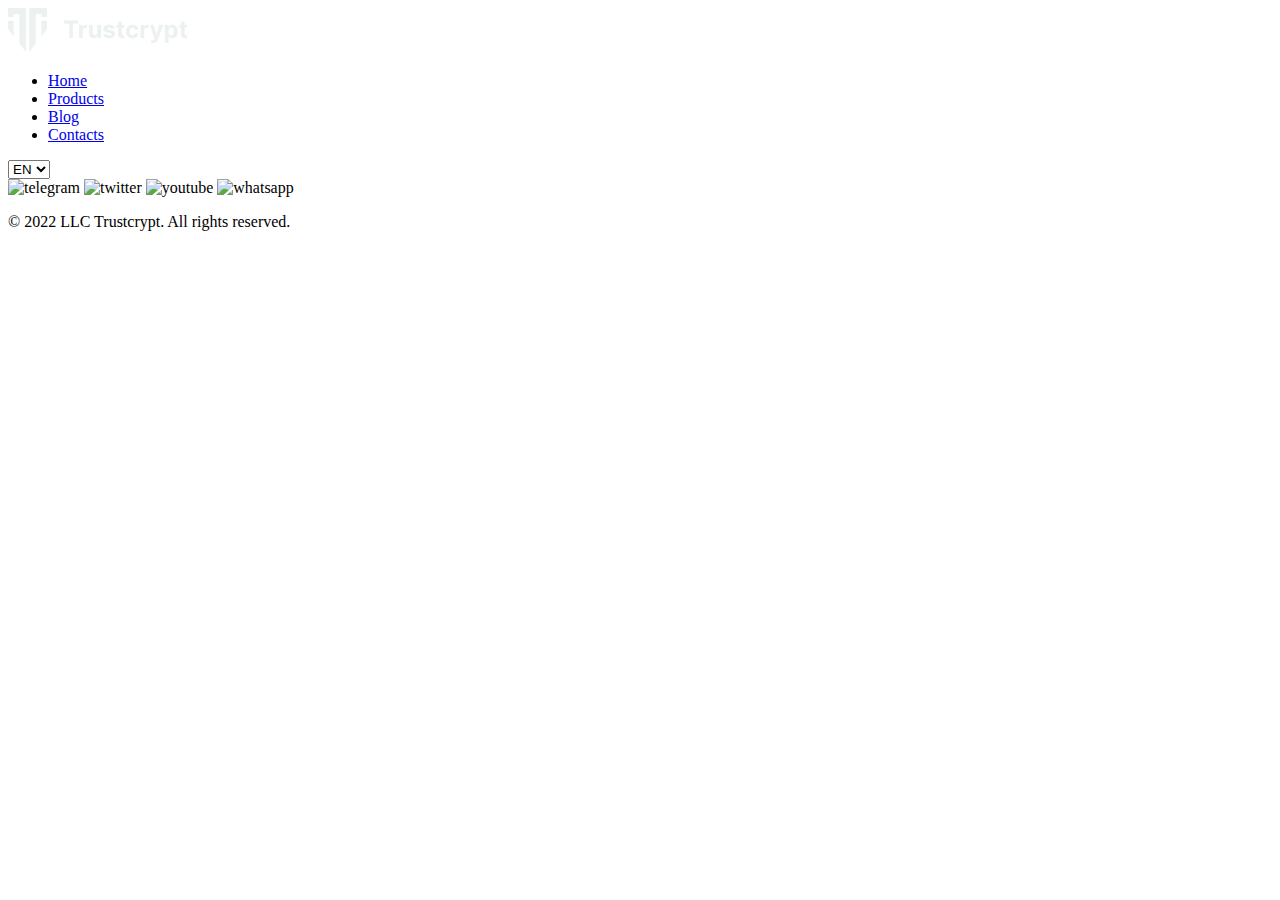
==== pages/index.html @ 2f2d6e78 "header" ====
<!DOCTYPE html>
<html lang="en">
<head>
    <meta charset="UTF-8">
    <meta name="viewport" content="width=device-width, initial-scale=1.0">
    <title>TrustCrypt</title>
    <link rel="stylesheet" href="https://cdnjs.cloudflare.com/ajax/libs/modern-normalize/3.0.1/modern-normalize.min.css" integrity="sha512-q6WgHqiHlKyOqslT/lgBgodhd03Wp4BEqKeW6nNtlOY4quzyG3VoQKFrieaCeSnuVseNKRGpGeDU3qPmabCANg==" crossorigin="anonymous" referrerpolicy="no-referrer" />
    <link rel="preconnect" href="https://fonts.googleapis.com">
    <link rel="preconnect" href="https://fonts.gstatic.com" crossorigin>
    <link href="https://fonts.googleapis.com/css2?family=Inter:ital,opsz,wght@0,14..32,100..900;1,14..32,100..900&display=swap" rel="stylesheet">
    <link rel="stylesheet" href="/scss/main.css">
</head>
<body>
    <div class="wrapper">
        <div class="container">
            <header class="header">
                <div class="header-item">
                <img src="/images/logo.jpg" alt="logo" class="logo">
                </div>
                <div class="header-item">
                    <nav class="nav">
                        <ul class="nav-list">
                            <li class="nav-list-item"><a href="/pages/index.html" class="nav-link">Home</a></li>
                            <li class="nav-list-item"><a href="/pages/products.html" class="nav-link">Products</a></li>
                            <li class="nav-list-item"><a href="/pages/blog.html" class="nav-link">Blog</a></li>
                            <li class="nav-list-item"><a href="#" class="nav-link">Contacts</a></li>
                        </ul>
                    </nav>
                    <div class="lang">
                        <select class="lang-dropdown" name="lang">
                            <option class="lang-dropdown-option" value="en">EN</option>
                            <option class="lang-dropdown-option" value="ua">UA</option>
                            <option class="lang-dropdown-option" value="ru">RU</option>
                        </select>
                    </div>
                    <div class="social">
                        <img src="/images/symboldefts.svg#tg" alt="telegram" class="social-link">
                        <img src="/images/symboldefts.svg#twt" alt="twitter" class="social-link">
                        <img src="/images/symboldefts.svg#yt" alt="youtube" class="social-link">
                        <img src="/images/symboldefts.svg#wa" alt="whatsapp" class="social-link">
                    </div>
                </div>
            </header>
            <main class="main">
                <div class="gallery"></div>
                <div class="instuments"></div>
                <div class="contact-us"></div>
            </main>
            <footer class="footer">
        <p class="footer-text">© 2022 LLC Trustcrypt. All rights reserved.</p>
    </footer>
        </div>
    </div>    
</body>
</html>
---- scss/main.css ----
/*# sourceMappingURL=main.css.map */
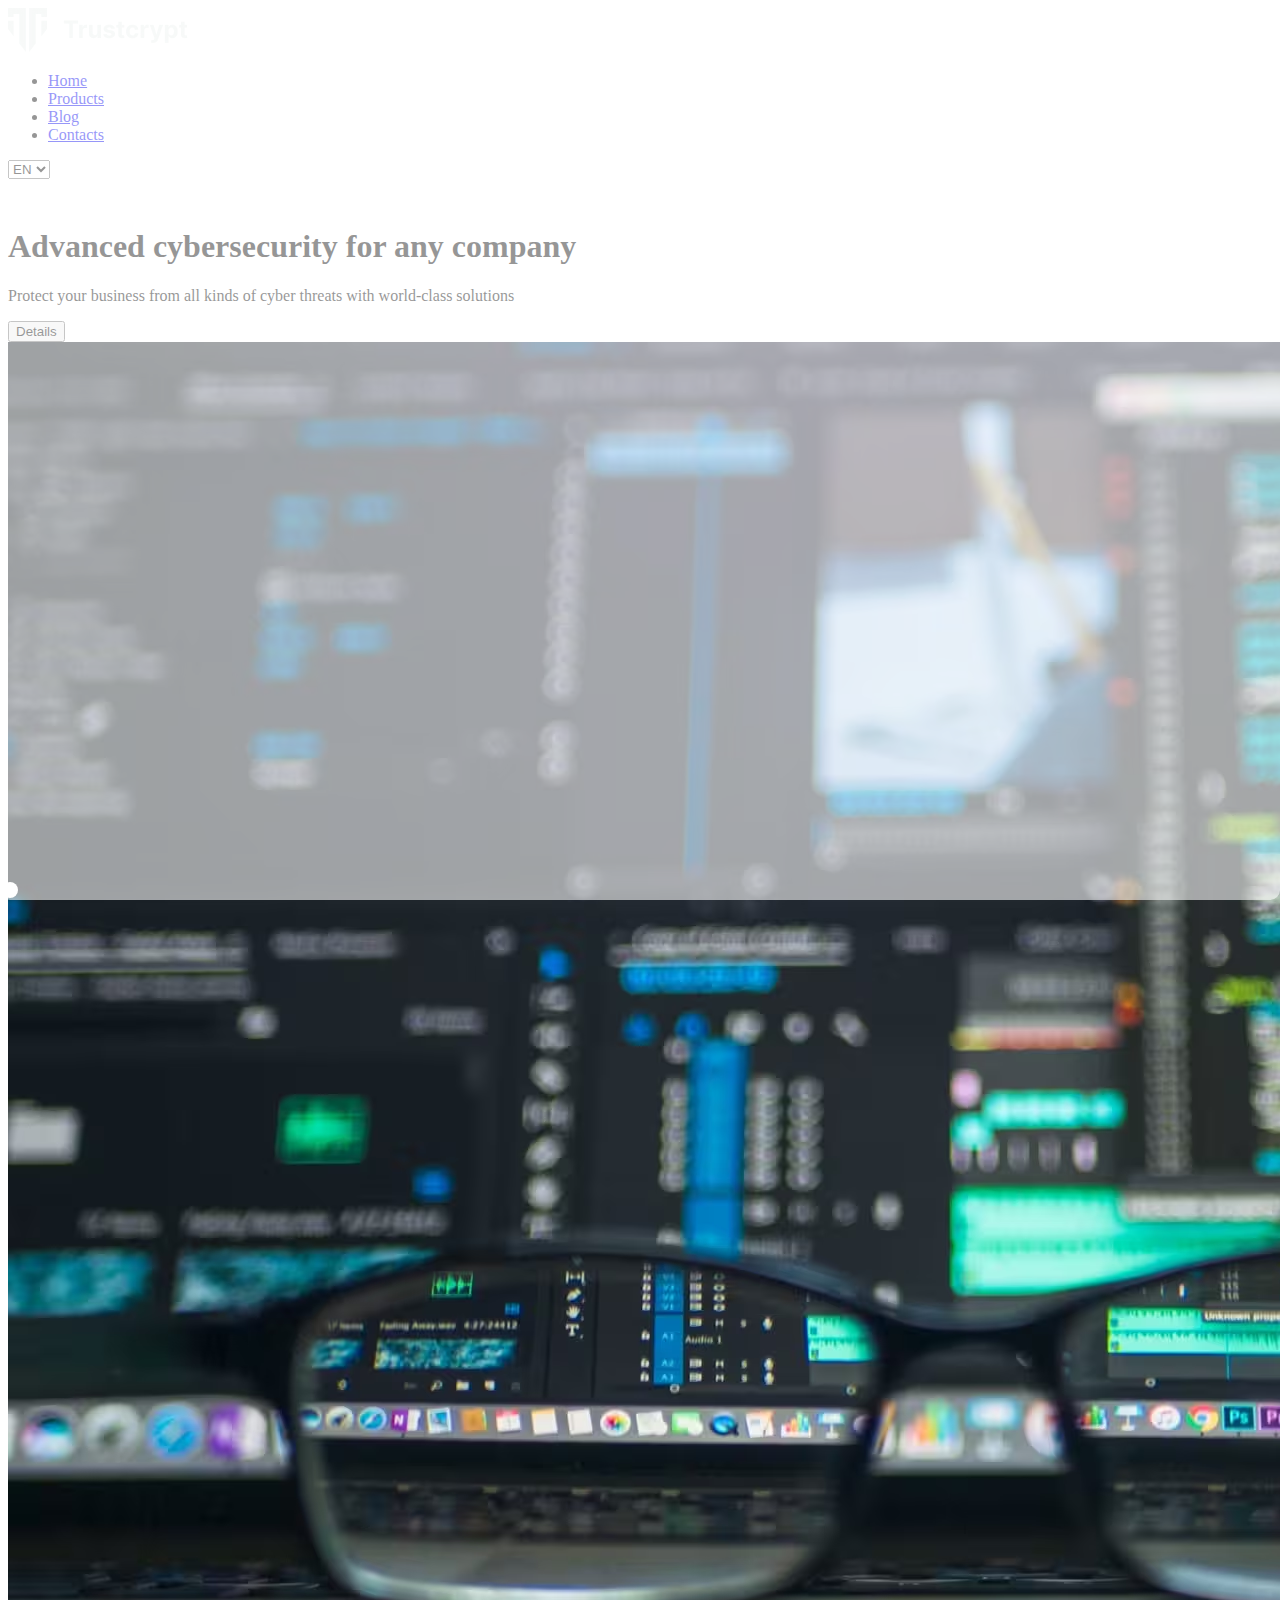
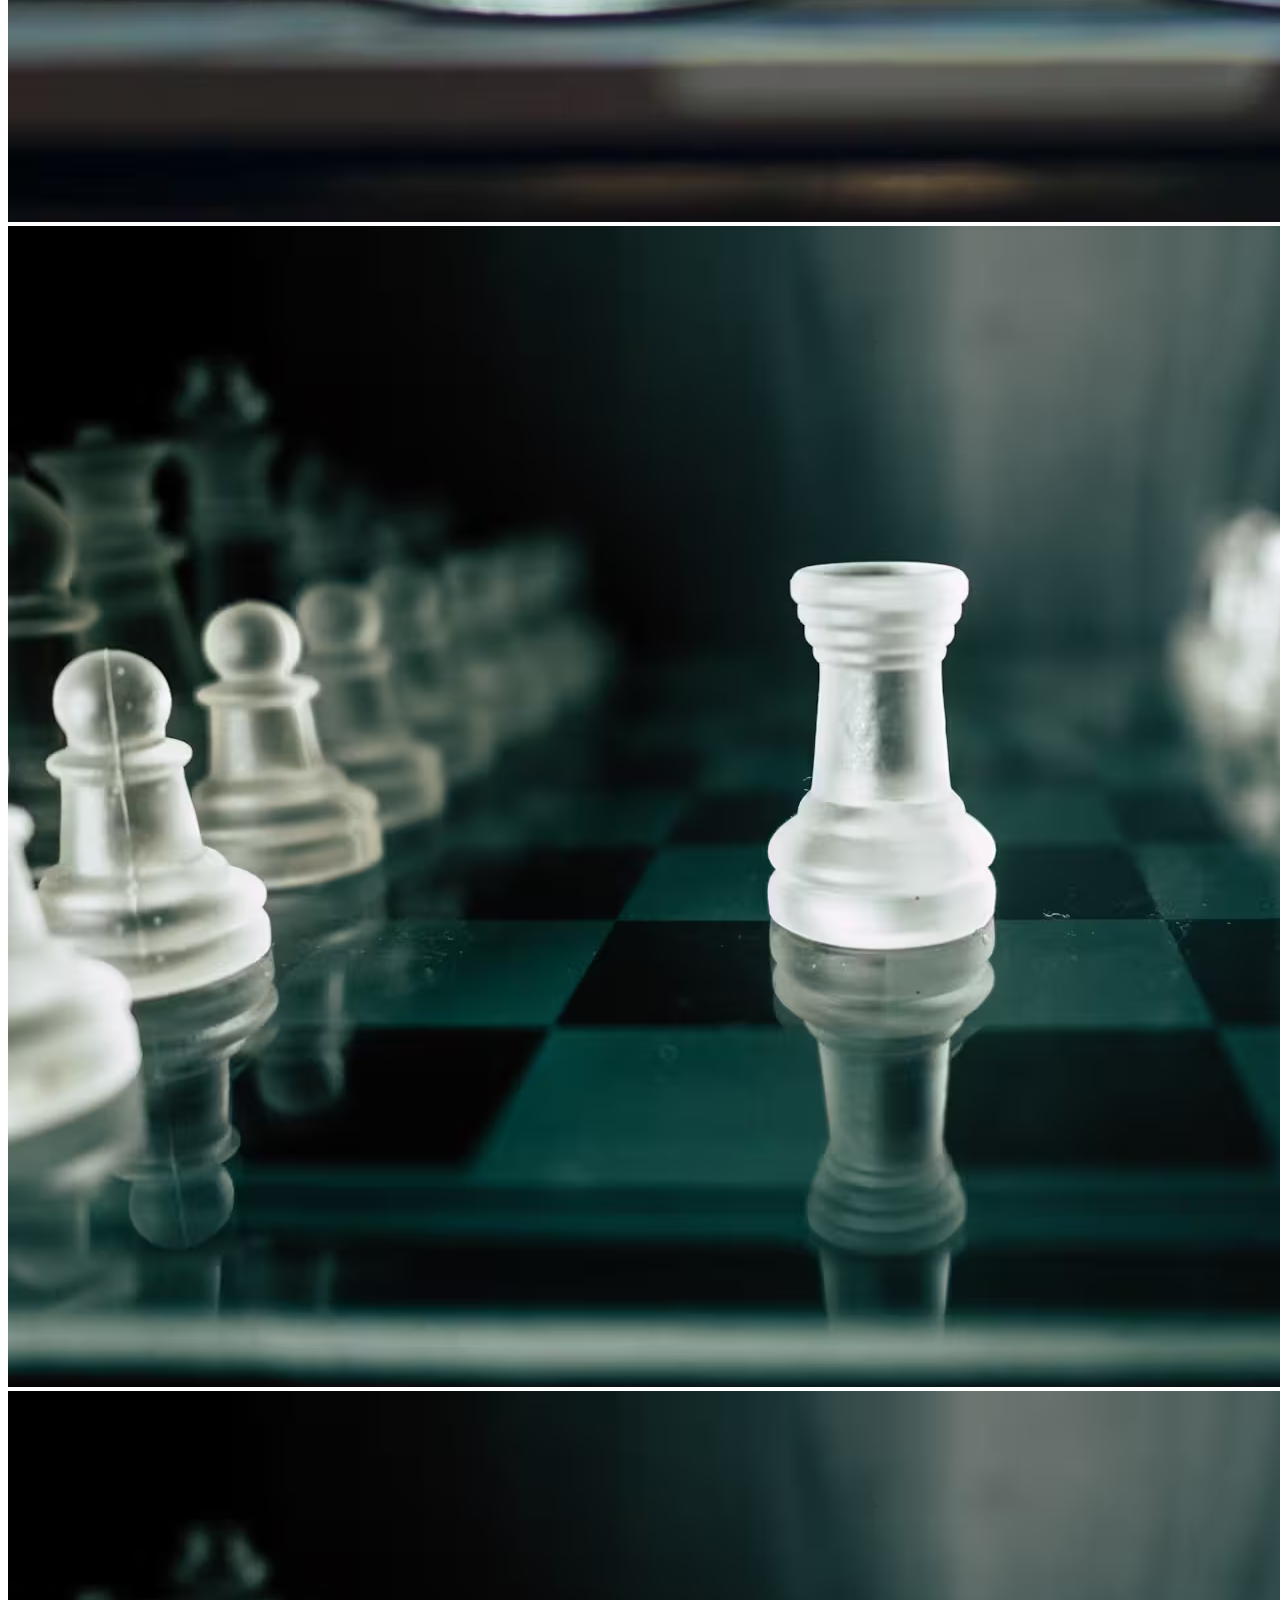
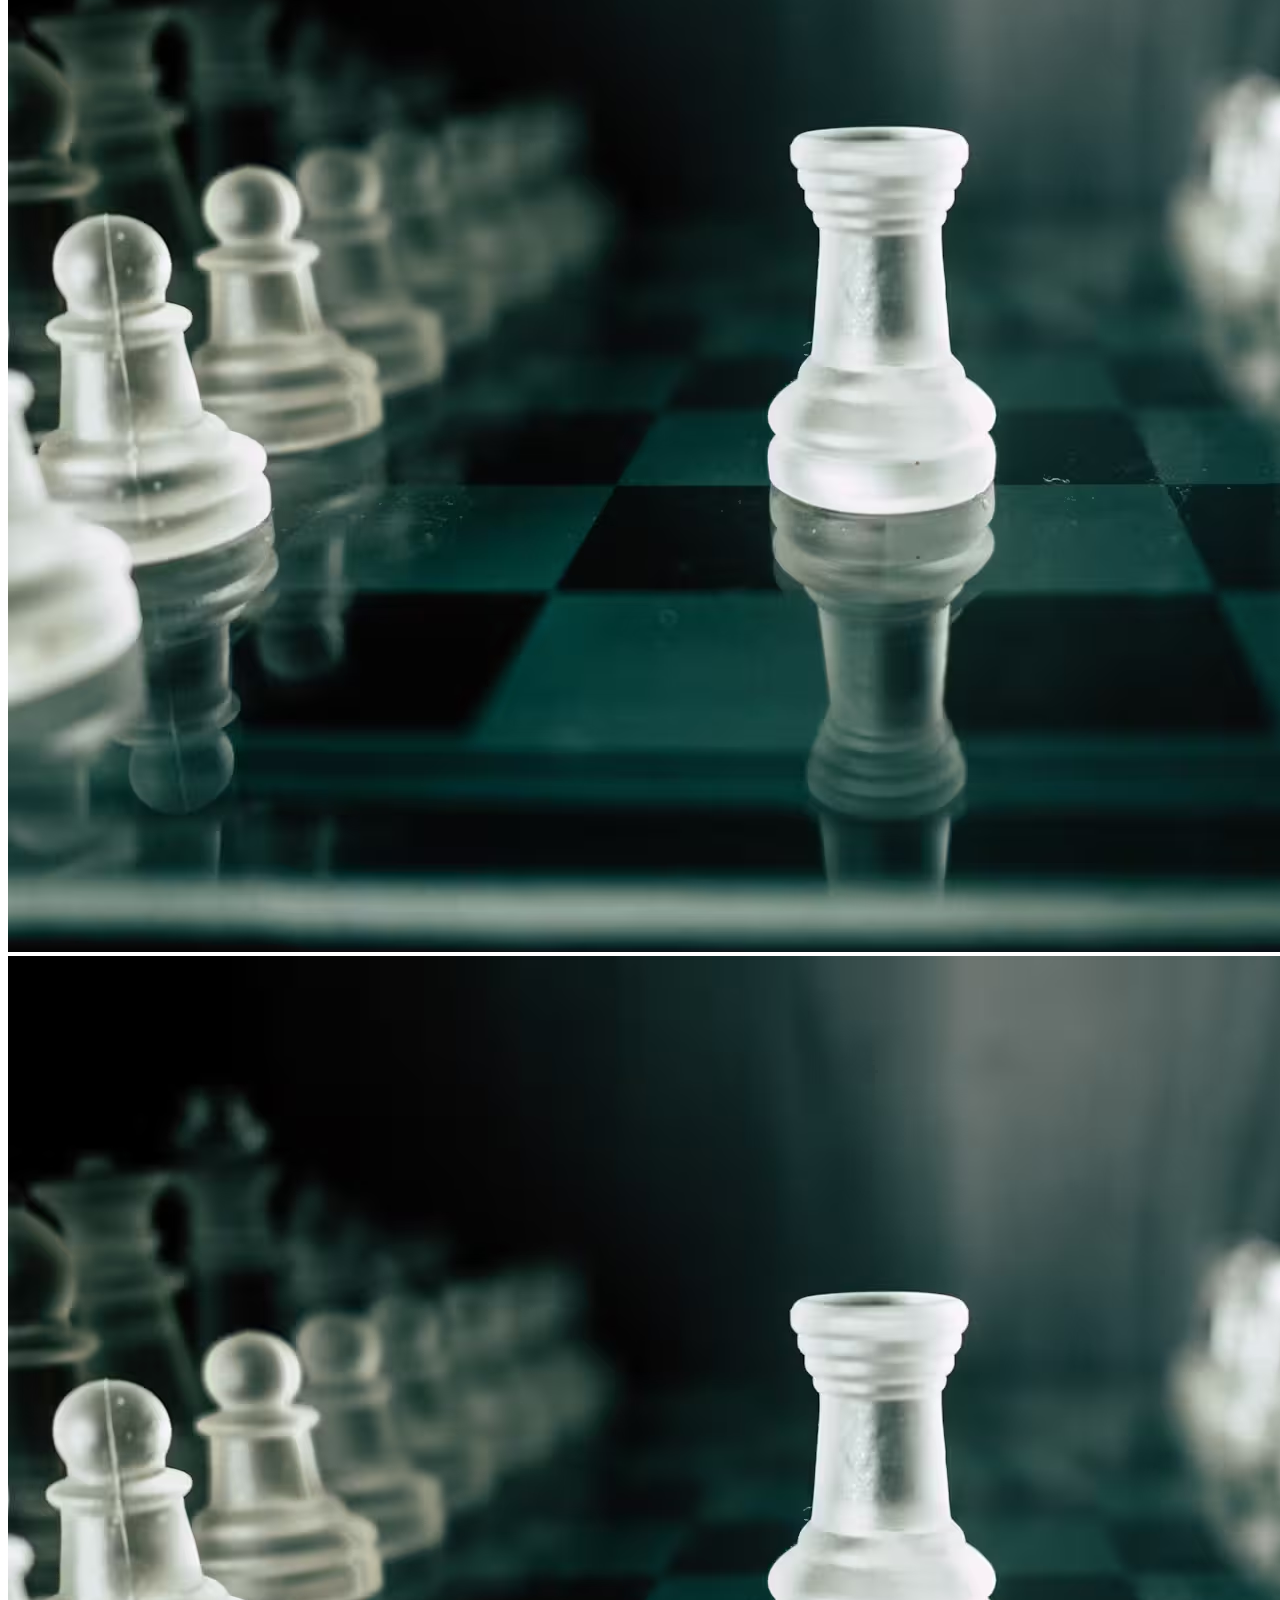
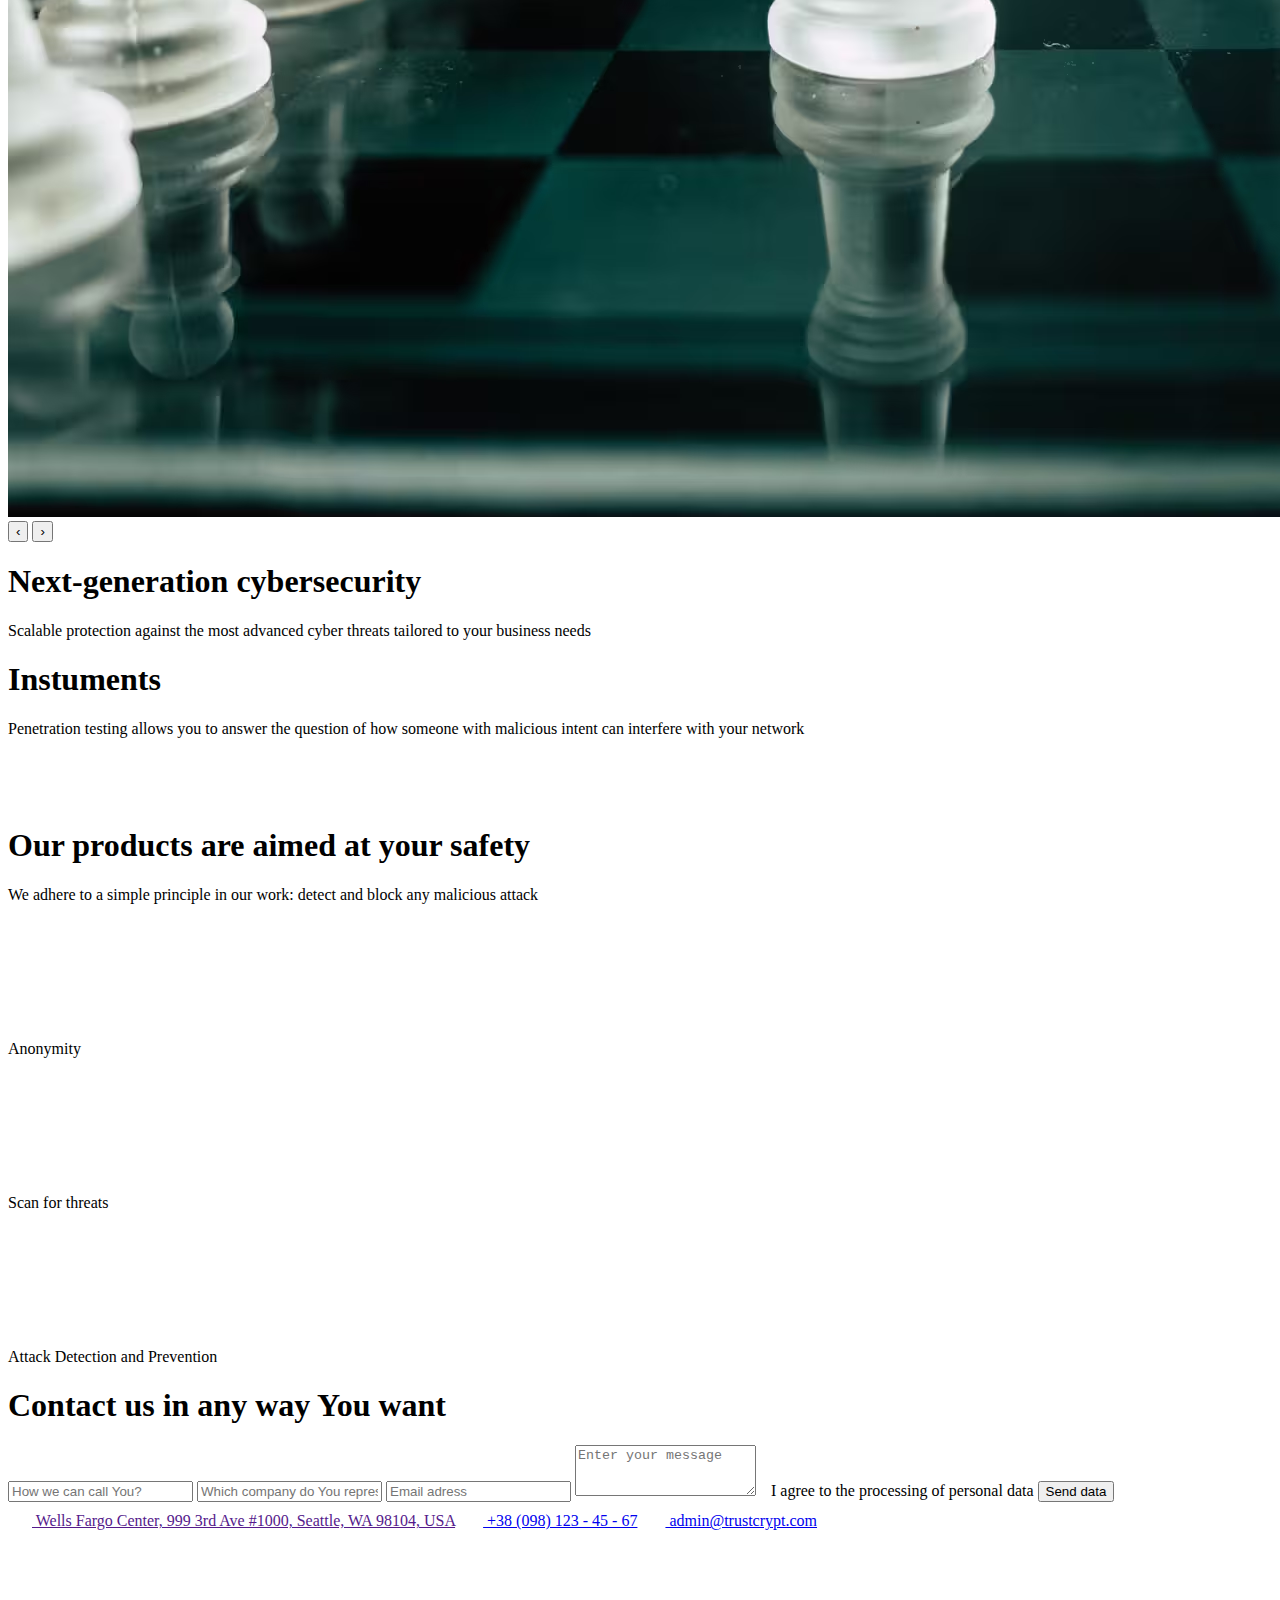
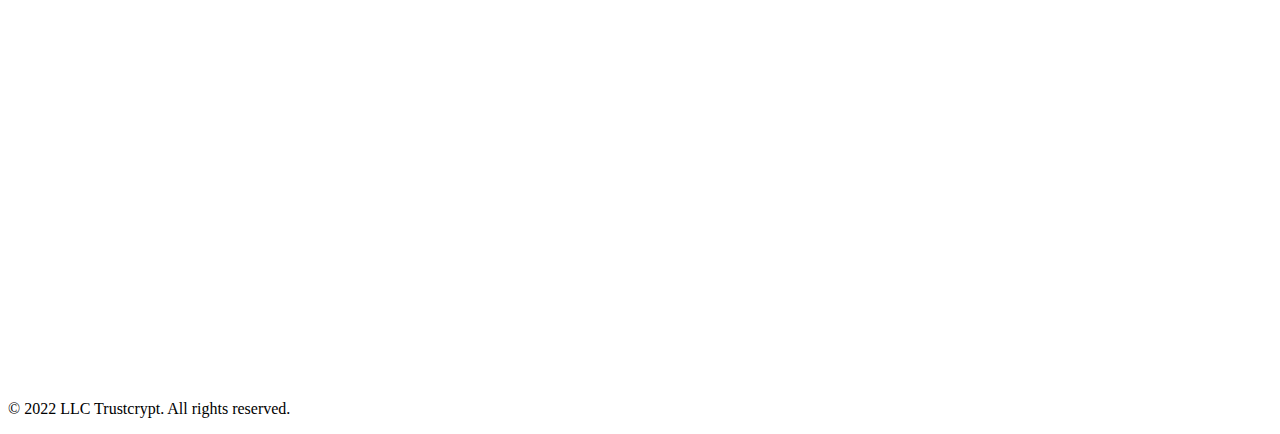
==== commit 9b98f833: "edit" ====
--- a/pages/index.html
+++ b/pages/index.html
@@ -12,6 +12,7 @@
 </head>
 <body>
     <div class="wrapper">
+    <div class="blur">
         <div class="container">
             <header class="header">
                 <div class="header-item">
@@ -20,7 +21,7 @@
                 <div class="header-item">
                     <nav class="nav">
                         <ul class="nav-list">
-                            <li class="nav-list-item"><a href="/pages/index.html" class="nav-link">Home</a></li>
+                            <li class="nav-list-item nav-list-item-current"><a href="/pages/index.html" class="nav-link">Home</a></li>
                             <li class="nav-list-item"><a href="/pages/products.html" class="nav-link">Products</a></li>
                             <li class="nav-list-item"><a href="/pages/blog.html" class="nav-link">Blog</a></li>
                             <li class="nav-list-item"><a href="#" class="nav-link">Contacts</a></li>
@@ -28,28 +29,116 @@
                     </nav>
                     <div class="lang">
                         <select class="lang-dropdown" name="lang">
-                            <option class="lang-dropdown-option" value="en">EN</option>
-                            <option class="lang-dropdown-option" value="ua">UA</option>
-                            <option class="lang-dropdown-option" value="ru">RU</option>
+                            <option class="lang-dropdown-option" value="en">
+                                <svg width="20" height="20"><use href="/images/symboldefts.svg#en"></use></svg>
+                                EN</option>
+                            <option class="lang-dropdown-option" value="ua">
+                                <svg width="20" height="20"><use href="/images/symboldefts.svg#ua"></use></svg>
+                                UA</option>
+                            <option class="lang-dropdown-option" value="ru">
+                                <svg width="20" height="20"><use href="/images/symboldefts.svg#ru"></use></svg>
+                                RU</option>
                         </select>
                     </div>
                     <div class="social">
-                        <img src="/images/symboldefts.svg#tg" alt="telegram" class="social-link">
-                        <img src="/images/symboldefts.svg#twt" alt="twitter" class="social-link">
-                        <img src="/images/symboldefts.svg#yt" alt="youtube" class="social-link">
-                        <img src="/images/symboldefts.svg#wa" alt="whatsapp" class="social-link">
+                        <svg class="social-link" width="24" height="24"><use href="/images/symboldefts.svg#tg"></use></svg>
+                        <svg class="social-link" width="24" height="24"><use href="/images/symboldefts.svg#twt"></use></svg>
+                        <svg class="social-link" width="24" height="24"><use href="/images/symboldefts.svg#yt"></use></svg>
+                        <svg class="social-link" width="24" height="24"><use href="/images/symboldefts.svg#wa"></use></svg>
                     </div>
                 </div>
             </header>
             <main class="main">
-                <div class="gallery"></div>
-                <div class="instuments"></div>
-                <div class="contact-us"></div>
+                <div class="gallery">
+                    <div class="gallery-card">
+                        <div class="gallery-card-data">
+                            <h1 class="gallery-card-data-title">Advanced cybersecurity for any company</h1>
+                            <p class="gallery-card-data-desc">Protect your business from all kinds of cyber threats with world-class solutions</p>
+                            <button class="gallery-card-data-btn">Details</button>
+                        </div>
+                        <img src="/images/main1.avif" alt="" class="gallery-card-img">
+                    </div>
+                    <div class="gallery-card">
+                        <div class="carousel">
+                            <div class="carousel-images">
+                                <img src="/images/main2.avif" alt="Image1">
+                                <img src="/images/main2.avif" alt="Image2">
+                                <img src="/images/main2.avif" alt="Image3">
+                            </div>
+                            <div class="carousel-buttons">
+                                <button class="carousel-button" id="prev">‹</button>
+                                <button class="carousel-button" id="next">›</button>
+                            </div>
+                        </div>
+                        <div class="gallery-card-data">
+                            <h1 class="gallery-card-data-title">Next-generation cybersecurity</h1>
+                            <p class="gallery-card-data-desc">Scalable protection against the most advanced cyber threats tailored to your business needs</p>
+                        </div>
+                    </div>
+                </div>
+                <div class="instuments">
+                    <h1 class="instuments-title">Instuments</h1>
+                    <p class="instuments-desc">Penetration testing allows you to answer the question of how someone with malicious intent can interfere with your network</p>
+                    <div class="instuments-clients">
+                        <svg class="instuments-clients-logos" width="225" height="48"><use href="/images/symboldefts.svg#client"></use></svg>
+                        <svg class="instuments-clients-logos" width="225" height="48"><use href="/images/symboldefts.svg#client"></use></svg>
+                        <svg class="instuments-clients-logos" width="225" height="48"><use href="/images/symboldefts.svg#client"></use></svg>
+                        <svg class="instuments-clients-logos" width="225" height="48"><use href="/images/symboldefts.svg#client"></use></svg>
+                    </div>
+                </div>
+                <div class="security">
+                    <h1 class="security-title">Our products are aimed at your safety</h1>
+                    <p class="security-desc">We adhere to a simple principle in our work: detect and block any malicious attack</p>
+                    <div class="security-pros">
+                        <div class="security-pros-item">
+                            <svg class="security-pros-img" width="100" height="100"><use href="/images/symboldefts.svg#anon"></use></svg>
+                            <p class="security-pros-desc">Anonymity</p>
+                        </div>
+                        <div class="security-pros-item">
+                            <svg class="security-pros-img" width="100" height="100"><use href="/images/symboldefts.svg#check"></use></svg>
+                            <p class="security-pros-desc">Scan for threats</p>
+                        </div>
+                        <div class="security-pros-item">
+                            <svg class="security-pros-img" width="100" height="100"><use href="/images/symboldefts.svg#protect"></use></svg>
+                            <p class="security-pros-desc">Attack Detection and Prevention</p>
+                        </div>
+                    </div>
+                </div>
+                <div class="contact-us">
+                    <h1 class="contact-us-title">Contact us in any way You want</h1>
+                    <form action="" class="contact-us-form">
+                        <input type="text" class="contact-us-form-input" placeholder="How we can call You?">
+                        <input type="text" class="contact-us-form-input" placeholder="Which company do You represent?">
+                        <input type="email" class="contact-us-form-input" placeholder="Email adress">
+                        <textarea class="contact-us-form-area" rows="3" placeholder="Enter your message"></textarea>
+                        <label class="contact-us-form-switch">
+                            <input class="form-switch" type="checkbox">
+                            <span class="slider"></span>
+                            I agree to the processing of personal data
+                        </label>
+                        
+                        <button type="submit" class="contact-us-form-btn">Send data</button>
+                    </form>
+                    <div class="contact-us-info">
+                        <a href="" class="contact-us-info-link">
+                            <svg width="24" height="24"><use href="/images/symboldefts.svg#adress"></use></svg>
+                            Wells Fargo Center, 999 3rd Ave #1000, Seattle, WA 98104, USA</a>
+                        <a href="tel:+380981234567" class="contact-us-info-link">
+                        <svg width="24" height="24"><use href="/images/symboldefts.svg#tel"></use></svg>
+                            +38 (098) 123 - 45 - 67</a>
+                        <a href="mailto:admin@trustcrypt.com" class="contact-us-info-link">
+                            <svg width="24" height="24"><use href="/images/symboldefts.svg#mail"></use></svg>
+                            admin@trustcrypt.com</a>
+                            <iframe src="https://www.google.com/maps/embed?pb=!1m18!1m12!1m3!1d4581.53280430822!2d-122.3357658935251!3d47.605244787599695!2m3!1f0!2f0!3f0!3m2!1i1024!2i768!4f13.1!3m3!1m2!1s0x54906ab0ffe05c93%3A0xfb1cf384520dd691!2sWells%20Fargo%20Center%2C%20999%203rd%20Ave%2C%20Seattle%2C%20WA%2098104%2C%20%D0%A1%D0%A8%D0%90!5e1!3m2!1sru!2sua!4v1733165875757!5m2!1sru!2sua" width="600" height="450" style="border:0;" allowfullscreen="" loading="lazy" referrerpolicy="no-referrer-when-downgrade"></iframe>
+                    </div>
+                </div>
             </main>
             <footer class="footer">
         <p class="footer-text">© 2022 LLC Trustcrypt. All rights reserved.</p>
     </footer>
         </div>
-    </div>    
+    </div>
+    </div>
+    <script src="/js/script.js"></script> 
 </body>
 </html>--- a/scss/main.css
+++ b/scss/main.css
@@ -1 +1,49 @@
-/*# sourceMappingURL=main.css.map */+@im .contact-us-form-switch {
+  position: relative;
+  display: inline-block;
+  width: 40px;
+  height: 20px;
+}
+.form-switch {
+  opacity: 0;
+  width: 0;
+  height: 0;
+}
+
+.slider {
+  position: absolute;
+  cursor: pointer;
+  top: 0;
+  left: 0;
+  right: 0;
+  bottom: 0;
+  background-color: rgba(255, 255, 255, 0.589);
+  transition: 0.4s;
+  border-radius: 10px;
+  border: rgb(48, 50, 53);
+}
+
+.slider:before {
+  position: absolute;
+  content: "";
+  height: 16px;
+  width: 16px;
+  left: 2px;
+  bottom: 2px;
+  background-color: white;
+  transition: 0.4s;
+  border-radius: 50%;
+}
+
+input:checked + .slider {
+  background-color: #0FAE96;
+  opacity: 100%;
+}
+
+input:focus + .slider {
+  box-shadow: 0 0 1px white;
+}
+
+input:checked + .slider:before {
+  transform: translateX(20px);
+}/*# sourceMappingURL=main.css.map */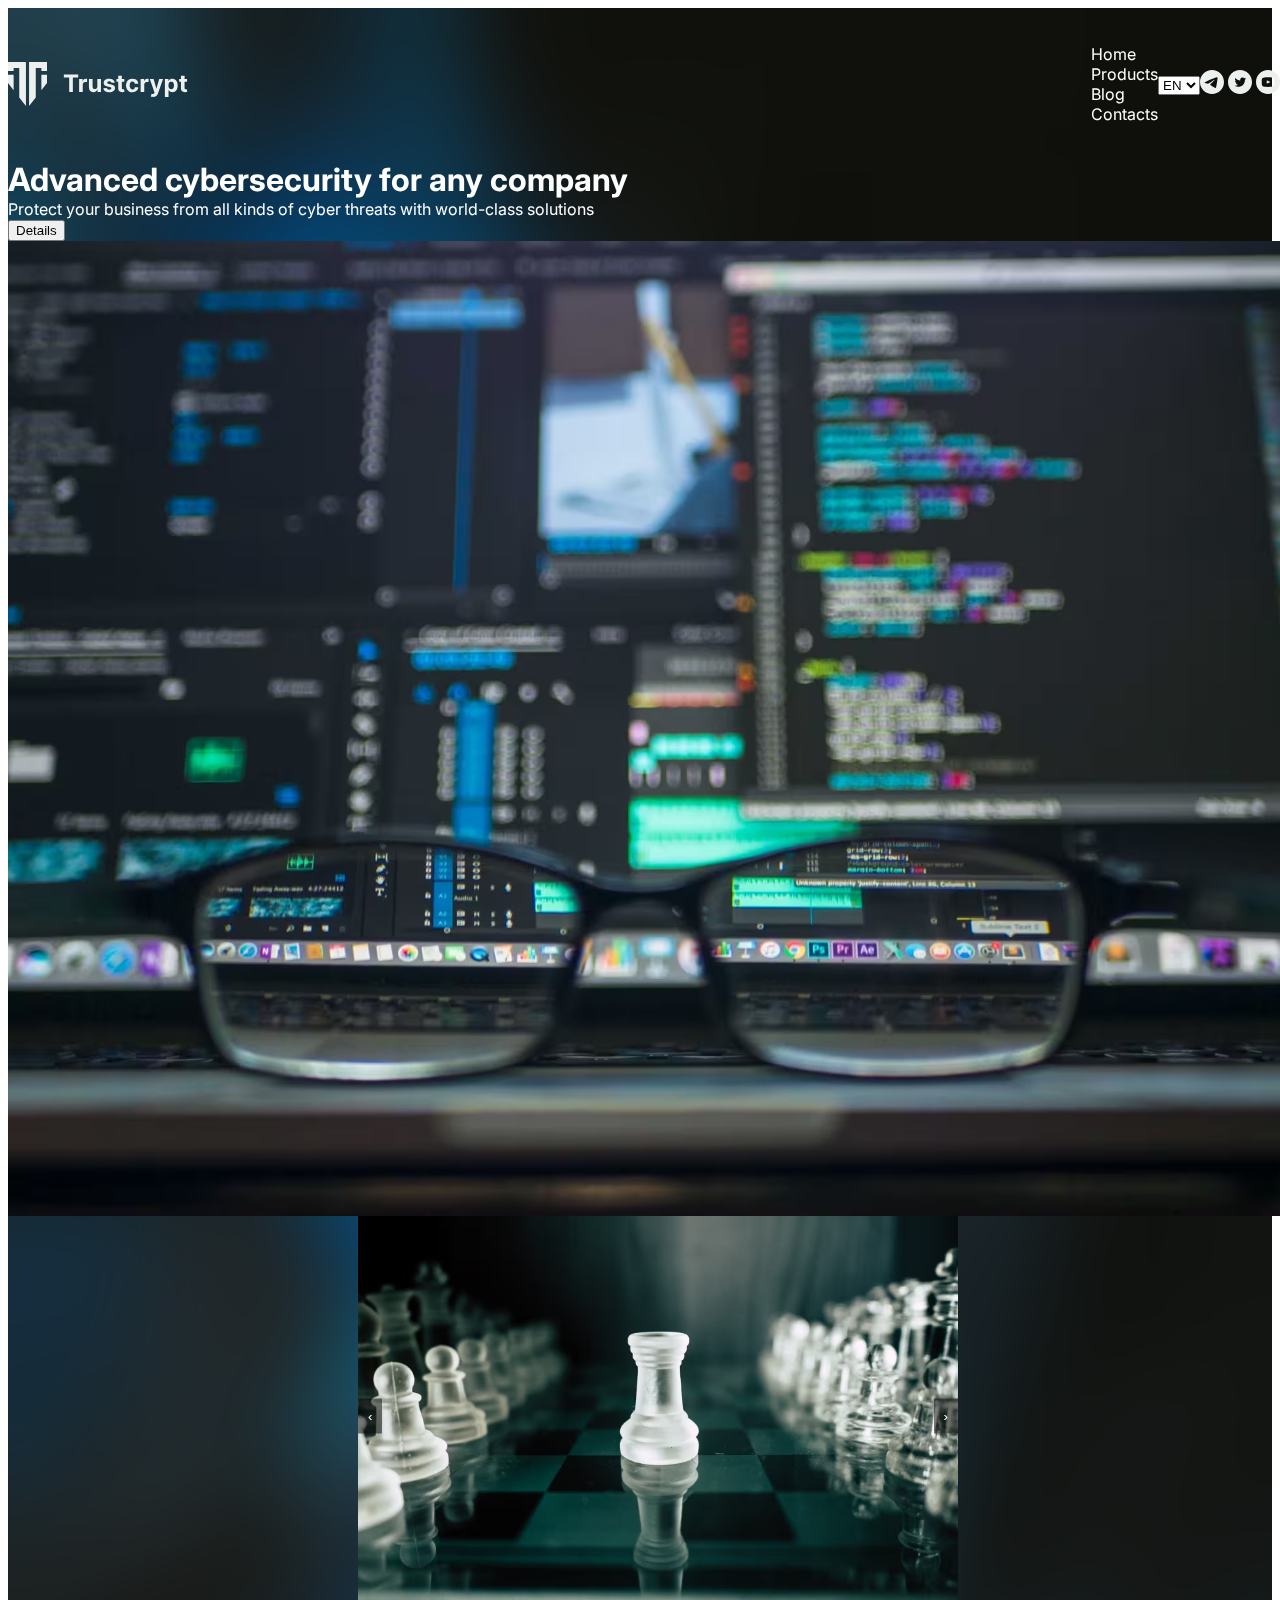
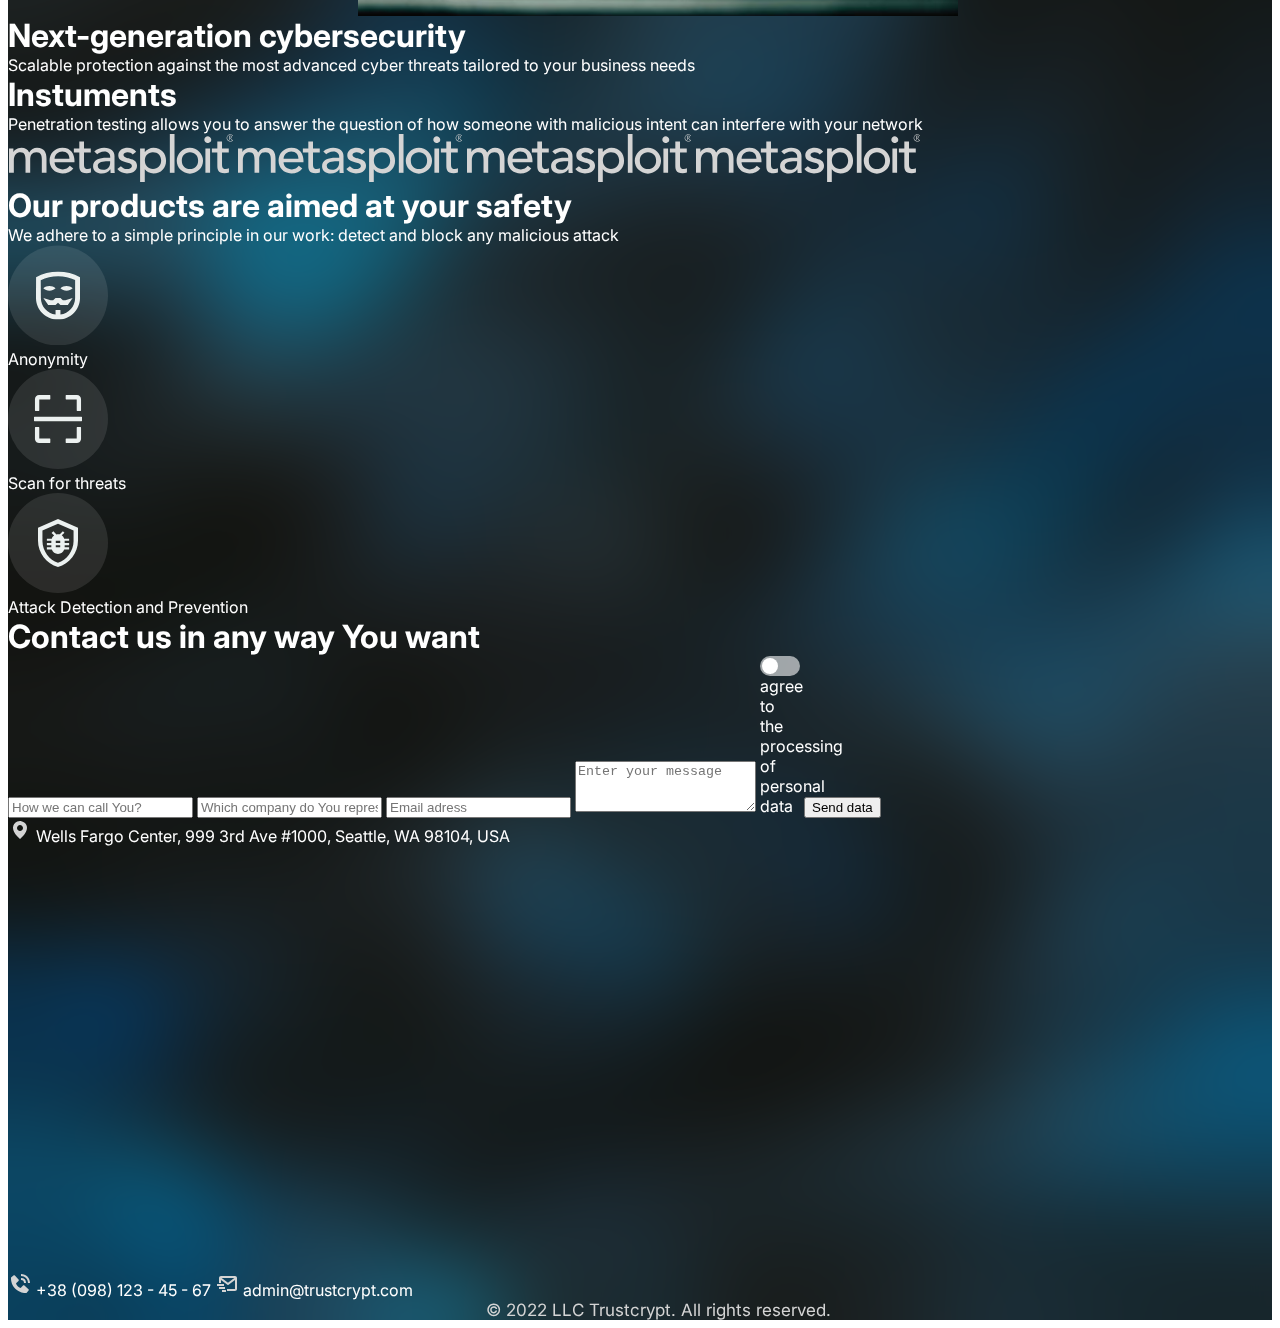
==== commit 2cbdad85: "edit 2" ====
--- a/pages/index.html
+++ b/pages/index.html
@@ -16,7 +16,7 @@
         <div class="container">
             <header class="header">
                 <div class="header-item">
-                <img src="/images/logo.jpg" alt="logo" class="logo">
+                <svg class="logo" width="180" height="44"><use href="/images/symboldefts.svg#logo"></use></svg>
                 </div>
                 <div class="header-item">
                     <nav class="nav">
@@ -120,9 +120,9 @@
                         <button type="submit" class="contact-us-form-btn">Send data</button>
                     </form>
                     <div class="contact-us-info">
-                        <a href="" class="contact-us-info-link">
+                        <p class="contact-us-info-link">
                             <svg width="24" height="24"><use href="/images/symboldefts.svg#adress"></use></svg>
-                            Wells Fargo Center, 999 3rd Ave #1000, Seattle, WA 98104, USA</a>
+                            Wells Fargo Center, 999 3rd Ave #1000, Seattle, WA 98104, USA</p>
                         <a href="tel:+380981234567" class="contact-us-info-link">
                         <svg width="24" height="24"><use href="/images/symboldefts.svg#tel"></use></svg>
                             +38 (098) 123 - 45 - 67</a>
--- a/scss/main.css
+++ b/scss/main.css
@@ -1,9 +1,90 @@
-@im .contact-us-form-switch {
+ul {
+  list-style: none;
+  padding: 0;
+}
+
+body {
+  box-sizing: border-box;
+  font-family: Inter;
+  font-style: normal;
+  line-height: normal;
+  color: white;
+}
+
+.container {
+  width: 1300px;
+  margin: 0 auto;
+}
+
+h1, h2, h3, h4, p {
+  margin: 0;
+  padding: 0;
+}
+
+img {
+  display: block;
+  max-width: 100%;
+}
+
+.wrapper {
+  background: url(/images/bg.avif) no-repeat center/cover;
+}
+
+.blur {
+  -webkit-backdrop-filter: blur(50px);
+          backdrop-filter: blur(50px);
+}
+
+a {
+  text-decoration: none;
+  color: white;
+}
+
+symbol {
+  fill: white;
+}
+
+.carousel {
+  position: relative;
+  width: 100%;
+  max-width: 600px;
+  margin: auto;
+  overflow: hidden;
+}
+
+.carousel-images {
+  display: flex;
+  transition: transform 0.5s ease-in-out;
+}
+
+.carousel-images img {
+  width: 100%;
+}
+
+.carousel-buttons {
+  position: absolute;
+  top: 50%;
+  width: 100%;
+  display: flex;
+  justify-content: space-between;
+  transform: translateY(-50%);
+}
+
+.carousel-button {
+  background: rgba(0, 0, 0, 0.5);
+  color: white;
+  border: none;
+  padding: 10px;
+  cursor: pointer;
+}
+
+.contact-us-form-switch {
   position: relative;
   display: inline-block;
   width: 40px;
   height: 20px;
 }
+
 .form-switch {
   opacity: 0;
   width: 0;
@@ -35,15 +116,36 @@
   border-radius: 50%;
 }
 
-input:checked + .slider {
-  background-color: #0FAE96;
-  opacity: 100%;
+.form-switch:checked + .slider {
+  background-color: #ecf1f0;
 }
 
-input:focus + .slider {
+.form-switch:focus + .slider {
   box-shadow: 0 0 1px white;
 }
 
-input:checked + .slider:before {
+.form-switch:checked + .slider:before {
   transform: translateX(20px);
+}
+
+.header {
+  display: flex;
+  flex-wrap: nowrap;
+  align-items: center;
+  justify-content: space-between;
+  padding: 20px 0;
+}
+.header-item {
+  display: flex;
+  flex-wrap: nowrap;
+  align-items: center;
+  justify-content: space-between;
+}
+
+.footer-text {
+  font-family: "Inter", sans-serif;
+  font-weight: 400;
+  font-size: 17px;
+  text-align: center;
+  color: #d4d4d4;
 }/*# sourceMappingURL=main.css.map */